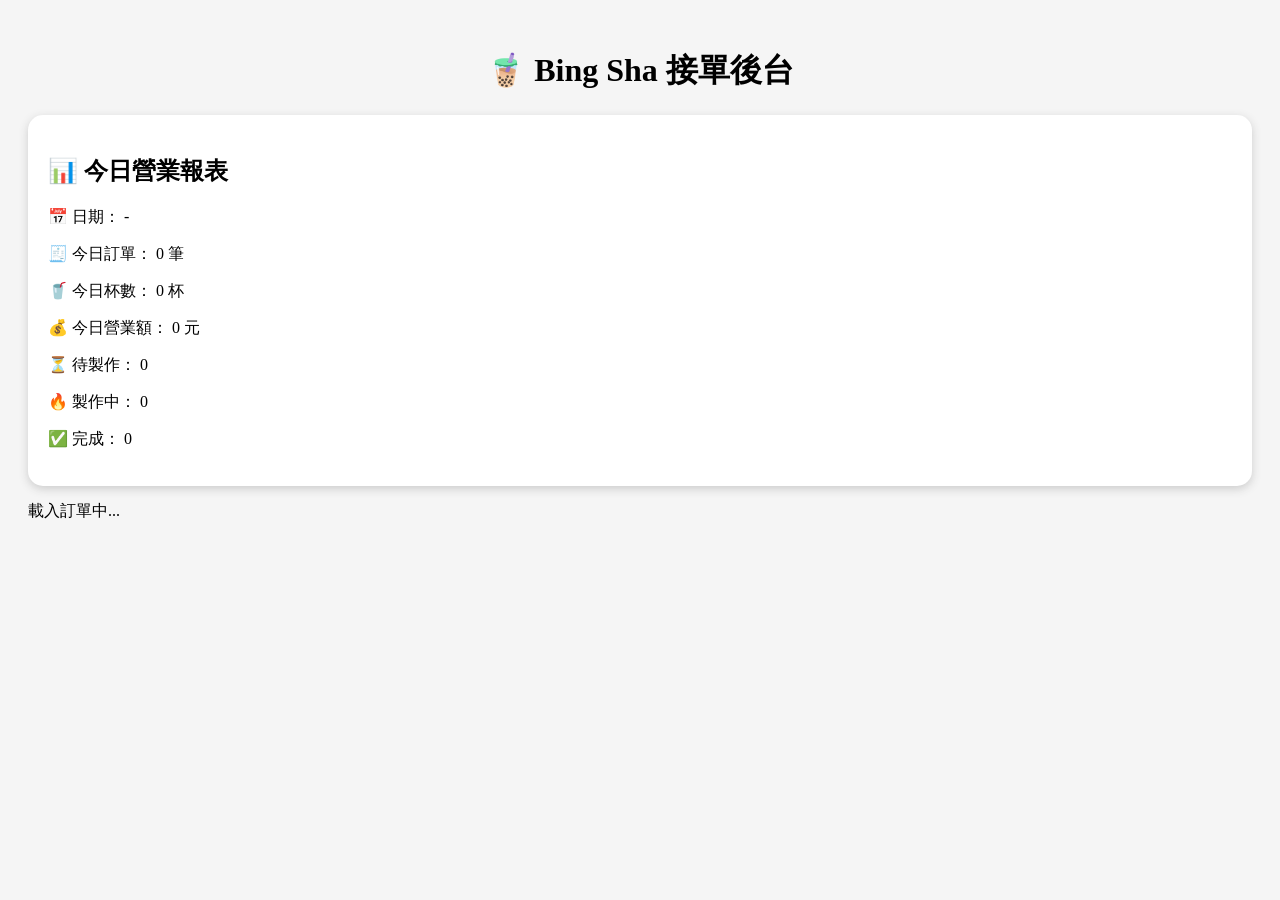
==== admin.html @ 36b8d52b "admin.html Added today's business report section with various metrics." ====
<!DOCTYPE html>
<html lang="zh-TW">

<head>

<meta charset="UTF-8">

<meta name="viewport" content="width=device-width, initial-scale=1.0">

<title>Bing Sha 接單後台</title>

<style>

  .new-order{

animation:newOrder 0.8s infinite;

border:3px solid #ff9800;

}


@keyframes newOrder{


0%{

transform:scale(1);

}


50%{

transform:scale(1.05);

}


100%{

transform:scale(1);

}


}


.badge{

display:inline-block;

background:#ff5722;

color:white;

padding:5px 10px;

border-radius:20px;

font-weight:bold;

animation:blink 0.5s infinite;

}


@keyframes blink{


50%{

opacity:0.3;

}


}

body{

font-family:"Microsoft JhengHei";

background:#f5f5f5;

padding:20px;

}


h1{

text-align:center;

}


.order{

background:white;

border-radius:15px;

padding:20px;

margin-bottom:15px;

box-shadow:0 3px 10px #ccc;

}


button{

padding:10px 15px;

border:0;

border-radius:10px;

margin:5px;

cursor:pointer;

}


.start{

background:#ffc107;

}


.finish{

background:#4caf50;

color:white;

}


</style>

</head>


<body>


<h1>🧋 Bing Sha 接單後台</h1>


<!-- 今日報表 -->

<div class="order">

<h2>📊 今日營業報表</h2>


<p>
📅 日期：
<span id="reportDate">-</span>
</p>


<p>
🧾 今日訂單：
<span id="reportOrders">0</span> 筆
</p>


<p>
🥤 今日杯數：
<span id="reportCups">0</span> 杯
</p>


<p>
💰 今日營業額：
<span id="reportSales">0</span> 元
</p>


<p>
⏳ 待製作：
<span id="reportPending">0</span>
</p>


<p>
🔥 製作中：
<span id="reportMaking">0</span>
</p>


<p>
✅ 完成：
<span id="reportDone">0</span>
</p>


</div>



<div id="orders">

載入訂單中...

</div>


<audio id="ding" src="ding.mp3"></audio>



<script src="admin.js"></script>


</body>

</html>
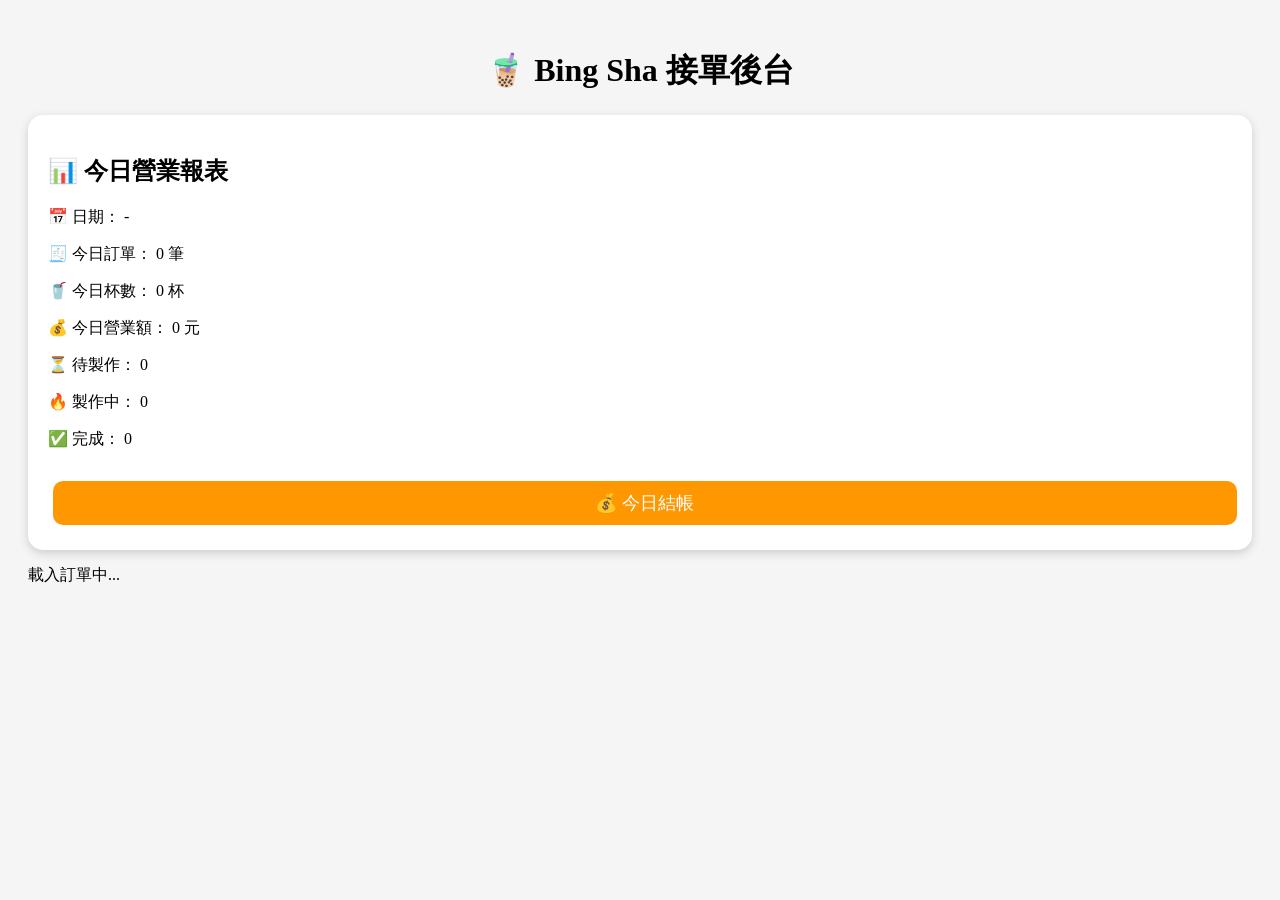
==== commit 752d7ed7: "admin.html" ====
--- a/admin.html
+++ b/admin.html
@@ -9,9 +9,11 @@
 
 <title>Bing Sha 接單後台</title>
 
+
 <style>
 
-  .new-order{
+
+.new-order{
 
 animation:newOrder 0.8s infinite;
 
@@ -20,6 +22,7 @@
 }
 
 
+
 @keyframes newOrder{
 
 
@@ -47,6 +50,8 @@
 }
 
 
+
+
 .badge{
 
 display:inline-block;
@@ -66,6 +71,7 @@
 }
 
 
+
 @keyframes blink{
 
 
@@ -78,6 +84,9 @@
 
 }
 
+
+
+
 body{
 
 font-family:"Microsoft JhengHei";
@@ -89,6 +98,7 @@
 }
 
 
+
 h1{
 
 text-align:center;
@@ -96,6 +106,7 @@
 }
 
 
+
 .order{
 
 background:white;
@@ -111,8 +122,12 @@
 }
 
 
+
+
 button{
 
+width:auto;
+
 padding:10px 15px;
 
 border:0;
@@ -123,7 +138,11 @@
 
 cursor:pointer;
 
-}
+font-size:16px;
+
+}
+
+
 
 
 .start{
@@ -133,6 +152,8 @@
 }
 
 
+
+
 .finish{
 
 background:#4caf50;
@@ -142,70 +163,155 @@
 }
 
 
+
+
+.checkout{
+
+background:#ff9800;
+
+color:white;
+
+width:100%;
+
+font-size:18px;
+
+margin-top:15px;
+
+}
+
+
+
 </style>
 
+
 </head>
 
 
+
 <body>
 
 
+
 <h1>🧋 Bing Sha 接單後台</h1>
 
 
+
+
+
 <!-- 今日報表 -->
 
 <div class="order">
 
+
 <h2>📊 今日營業報表</h2>
 
 
-<p>
+
+<p>
+
 📅 日期：
+
 <span id="reportDate">-</span>
-</p>
-
-
-<p>
+
+</p>
+
+
+
+
+<p>
+
 🧾 今日訂單：
-<span id="reportOrders">0</span> 筆
-</p>
-
-
-<p>
+
+<span id="reportOrders">0</span>
+
+筆
+
+</p>
+
+
+
+
+<p>
+
 🥤 今日杯數：
-<span id="reportCups">0</span> 杯
-</p>
-
-
-<p>
+
+<span id="reportCups">0</span>
+
+杯
+
+</p>
+
+
+
+
+<p>
+
 💰 今日營業額：
-<span id="reportSales">0</span> 元
-</p>
-
-
-<p>
+
+<span id="reportSales">0</span>
+
+元
+
+</p>
+
+
+
+
+<p>
+
 ⏳ 待製作：
+
 <span id="reportPending">0</span>
-</p>
-
-
-<p>
+
+</p>
+
+
+
+
+<p>
+
 🔥 製作中：
+
 <span id="reportMaking">0</span>
-</p>
-
-
-<p>
+
+</p>
+
+
+
+
+<p>
+
 ✅ 完成：
+
 <span id="reportDone">0</span>
-</p>
+
+</p>
+
+
+
+
+<!-- 今日結帳 -->
+
+<button 
+class="checkout"
+onclick="checkoutToday()">
+
+💰 今日結帳
+
+</button>
+
 
 
 </div>
 
 
 
+
+
+
+
+<!-- 訂單區 -->
+
 <div id="orders">
 
 載入訂單中...
@@ -213,6 +319,9 @@
 </div>
 
 
+
+
+
 <audio id="ding" src="ding.mp3"></audio>
 
 
@@ -220,6 +329,7 @@
 <script src="admin.js"></script>
 
 
+
 </body>
 
 </html>
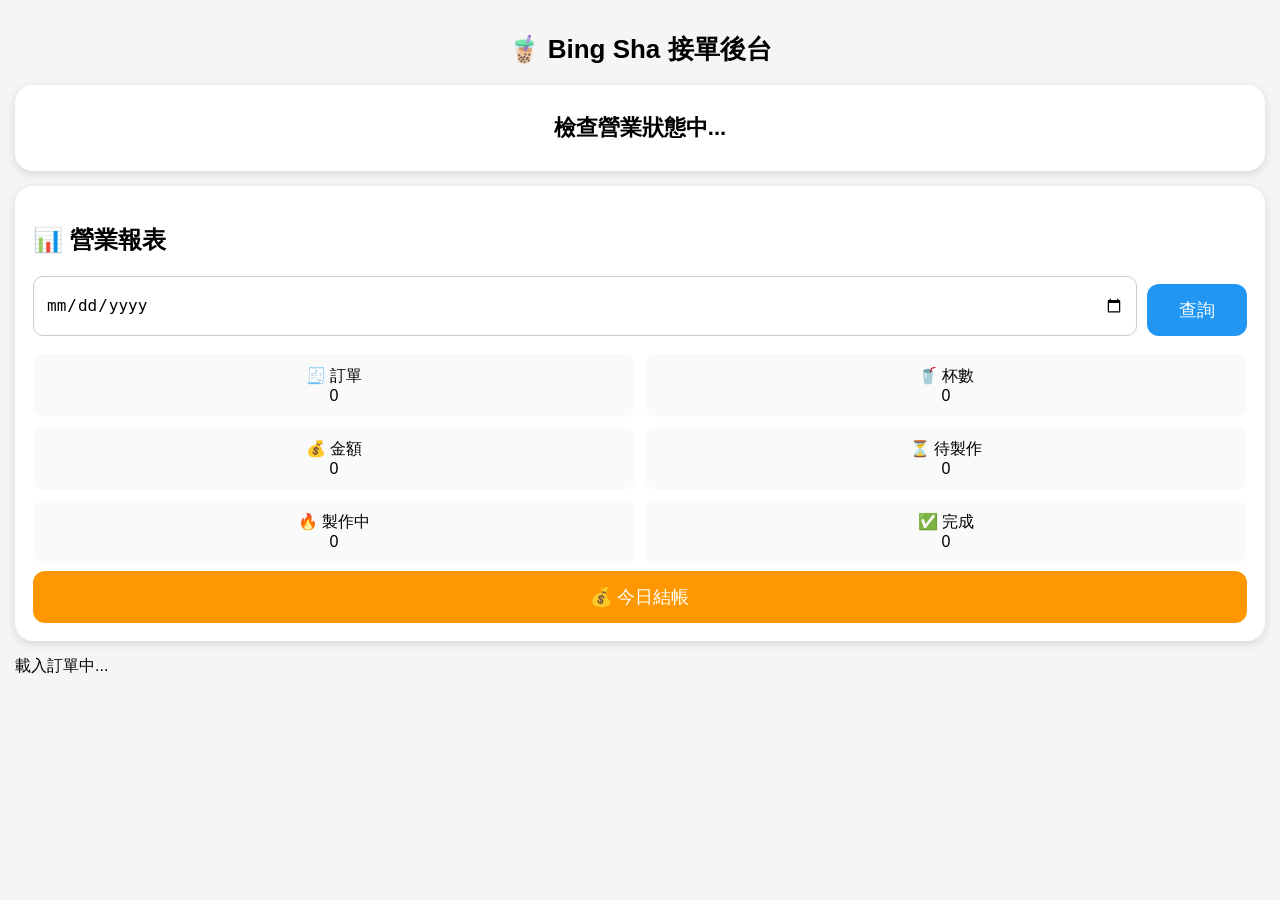
==== commit 429cef56: "admin.html" ====
--- a/admin.html
+++ b/admin.html
@@ -13,12 +13,118 @@
 <style>
 
 
+*{
+box-sizing:border-box;
+}
+
+
+body{
+
+font-family:
+"Microsoft JhengHei",
+Arial,
+sans-serif;
+
+background:#f5f5f5;
+
+padding:15px;
+
+margin:0;
+
+}
+
+
+
+h1{
+
+text-align:center;
+
+font-size:26px;
+
+}
+
+
+
+
+.box{
+
+background:white;
+
+border-radius:18px;
+
+padding:18px;
+
+margin-bottom:15px;
+
+box-shadow:
+0 3px 10px rgba(0,0,0,0.12);
+
+}
+
+
+
+
+.status{
+
+font-size:22px;
+
+font-weight:bold;
+
+text-align:center;
+
+padding:10px;
+
+border-radius:15px;
+
+}
+
+
+
+.open{
+
+background:#d8ffd8;
+
+color:#198754;
+
+}
+
+
+
+.close{
+
+background:#ffd9d9;
+
+color:#dc3545;
+
+}
+
+
+
+.order{
+
+
+background:white;
+
+border-radius:18px;
+
+padding:18px;
+
+margin-bottom:15px;
+
+box-shadow:
+0 3px 10px rgba(0,0,0,0.12);
+
+
+}
+
+
+
 .new-order{
 
+border:3px solid #ff9800;
+
 animation:newOrder 0.8s infinite;
 
-border:3px solid #ff9800;
-
 }
 
 
@@ -26,28 +132,15 @@
 @keyframes newOrder{
 
 
-0%{
-
-transform:scale(1);
-
-}
-
-
 50%{
 
-transform:scale(1.05);
-
-}
-
-
-100%{
-
-transform:scale(1);
-
-}
-
-
-}
+transform:scale(1.03);
+
+}
+
+
+}
+
 
 
 
@@ -60,122 +153,165 @@
 
 color:white;
 
-padding:5px 10px;
+padding:6px 12px;
 
 border-radius:20px;
 
 font-weight:bold;
 
-animation:blink 0.5s infinite;
-
-}
-
-
-
-@keyframes blink{
-
-
-50%{
-
-opacity:0.3;
-
-}
-
-
-}
-
-
-
-
-body{
-
-font-family:"Microsoft JhengHei";
-
-background:#f5f5f5;
-
-padding:20px;
-
-}
+}
+
+
+
+button{
+
+
+width:100%;
+
+padding:14px;
+
+margin-top:8px;
+
+border:0;
+
+border-radius:12px;
+
+font-size:18px;
+
+}
+
+
+
+.start{
+
+background:#ffc107;
+
+}
+
+
+
+.finish{
+
+background:#4caf50;
+
+color:white;
+
+}
+
+
+
+.checkout{
+
+background:#ff9800;
+
+color:white;
+
+}
+
+
+
+.search{
+
+display:flex;
+
+gap:10px;
+
+}
+
+
+
+.search input{
+
+
+flex:1;
+
+padding:12px;
+
+font-size:16px;
+
+border-radius:10px;
+
+border:1px solid #ccc;
+
+
+}
+
+
+
+.search button{
+
+
+width:100px;
+
+background:#2196f3;
+
+color:white;
+
+
+}
+
+
+
+
+.report-grid{
+
+
+display:grid;
+
+grid-template-columns:1fr 1fr;
+
+gap:10px;
+
+
+}
+
+
+
+.report-item{
+
+
+background:#fafafa;
+
+padding:12px;
+
+border-radius:12px;
+
+text-align:center;
+
+
+}
+
+
+
+
+@media(max-width:600px){
 
 
 
 h1{
 
-text-align:center;
-
-}
-
-
-
-.order{
-
-background:white;
-
-border-radius:15px;
-
-padding:20px;
-
-margin-bottom:15px;
-
-box-shadow:0 3px 10px #ccc;
-
-}
-
-
-
-
-button{
-
-width:auto;
-
-padding:10px 15px;
-
-border:0;
-
-border-radius:10px;
-
-margin:5px;
-
-cursor:pointer;
-
-font-size:16px;
-
-}
-
-
-
-
-.start{
-
-background:#ffc107;
-
-}
-
-
-
-
-.finish{
-
-background:#4caf50;
-
-color:white;
-
-}
-
-
-
-
-.checkout{
-
-background:#ff9800;
-
-color:white;
-
-width:100%;
-
-font-size:18px;
-
-margin-top:15px;
+font-size:24px;
+
+}
+
+
+
+.report-grid{
+
+
+grid-template-columns:1fr 1fr;
+
+
+}
+
+
+
+.order h2{
+
+font-size:22px;
+
+}
+
 
 }
 
@@ -192,108 +328,174 @@
 
 
 
-<h1>🧋 Bing Sha 接單後台</h1>
-
-
-
-
-
-<!-- 今日報表 -->
-
-<div class="order">
-
-
-<h2>📊 今日營業報表</h2>
-
-
-
-<p>
-
-📅 日期：
-
-<span id="reportDate">-</span>
-
-</p>
-
-
-
-
-<p>
-
-🧾 今日訂單：
-
-<span id="reportOrders">0</span>
-
-筆
-
-</p>
-
-
-
-
-<p>
-
-🥤 今日杯數：
-
-<span id="reportCups">0</span>
-
-杯
-
-</p>
-
-
-
-
-<p>
-
-💰 今日營業額：
-
-<span id="reportSales">0</span>
-
-元
-
-</p>
-
-
-
-
-<p>
-
-⏳ 待製作：
-
-<span id="reportPending">0</span>
-
-</p>
-
-
-
-
-<p>
-
-🔥 製作中：
-
-<span id="reportMaking">0</span>
-
-</p>
-
-
-
-
-<p>
-
-✅ 完成：
-
-<span id="reportDone">0</span>
-
-</p>
-
-
-
-
-<!-- 今日結帳 -->
-
-<button 
+<h1>
+
+🧋 Bing Sha 接單後台
+
+</h1>
+
+
+
+
+
+<!-- 營業狀態 -->
+
+<div class="box">
+
+
+<div id="businessStatus"
+
+class="status">
+
+檢查營業狀態中...
+
+</div>
+
+
+</div>
+
+
+
+
+
+
+
+<!-- 報表 -->
+
+
+<div class="box">
+
+
+<h2>
+📊 營業報表
+</h2>
+
+
+
+<div class="search">
+
+
+<input
+
+type="date"
+
+id="reportDateInput">
+
+
+<button onclick="searchReport()">
+
+查詢
+
+</button>
+
+
+</div>
+
+
+
+
+
+<br>
+
+
+
+<div class="report-grid">
+
+
+<div class="report-item">
+
+🧾 訂單
+
+<br>
+
+<span id="reportOrders">
+0
+</span>
+
+</div>
+
+
+
+<div class="report-item">
+
+🥤 杯數
+
+<br>
+
+<span id="reportCups">
+0
+</span>
+
+</div>
+
+
+
+
+<div class="report-item">
+
+💰 金額
+
+<br>
+
+<span id="reportSales">
+0
+</span>
+
+</div>
+
+
+
+
+<div class="report-item">
+
+⏳ 待製作
+
+<br>
+
+<span id="reportPending">
+0
+</span>
+
+</div>
+
+
+
+<div class="report-item">
+
+🔥 製作中
+
+<br>
+
+<span id="reportMaking">
+0
+</span>
+
+</div>
+
+
+
+<div class="report-item">
+
+✅ 完成
+
+<br>
+
+<span id="reportDone">
+0
+</span>
+
+</div>
+
+
+
+</div>
+
+
+
+<button
+
 class="checkout"
+
 onclick="checkoutToday()">
 
 💰 今日結帳
@@ -310,26 +512,38 @@
 
 
 
-<!-- 訂單區 -->
+
+<!-- 訂單 -->
 
 <div id="orders">
 
+
 載入訂單中...
 
-</div>
-
-
-
-
-
-<audio id="ding" src="ding.mp3"></audio>
+
+</div>
+
+
+
+
+
+
+
+<audio
+
+id="ding"
+
+src="ding.mp3">
+
+</audio>
+
+
 
 
 
 <script src="admin.js"></script>
 
 
-
 </body>
 
 </html>
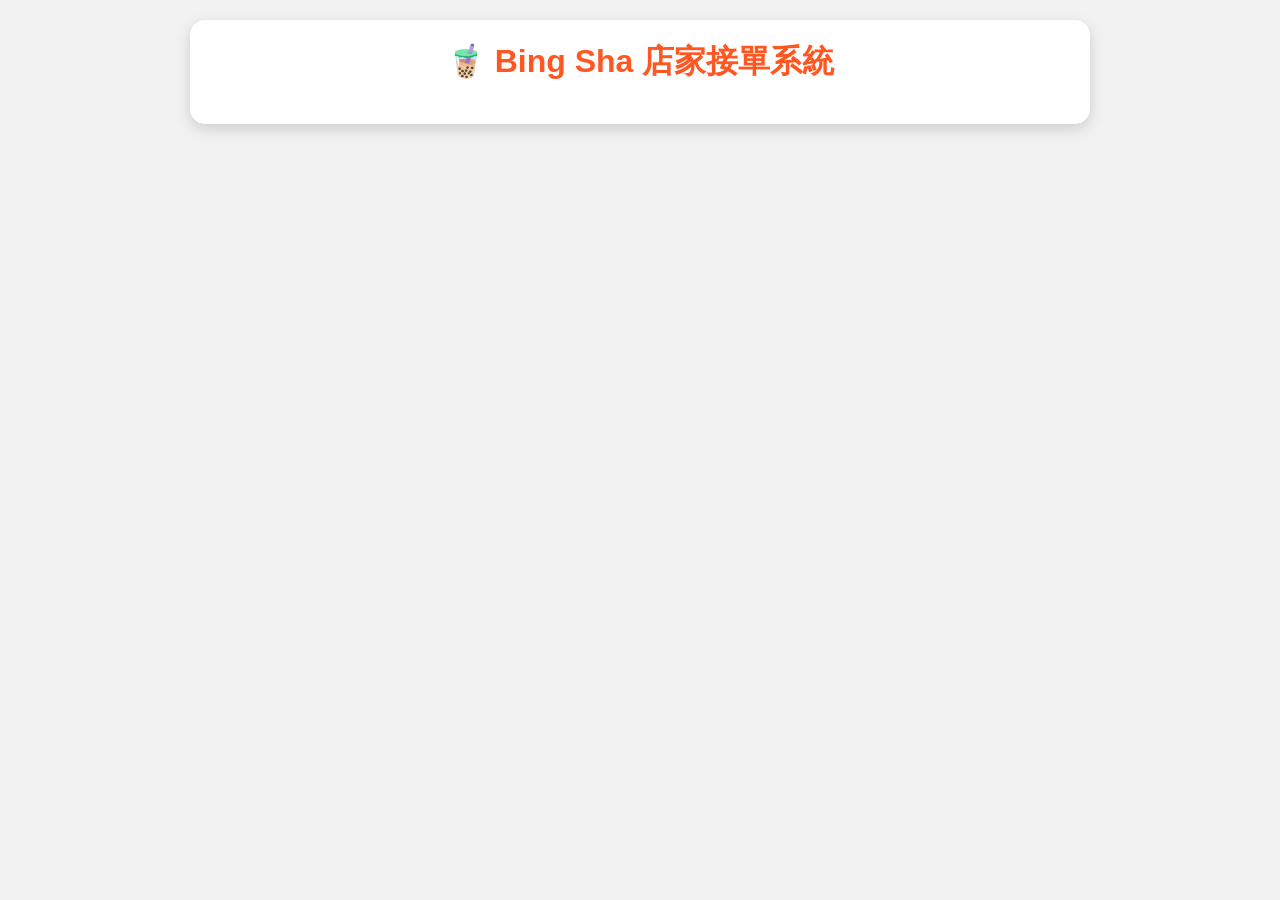
==== commit dc1cee42: "admin.html" ====
--- a/admin.html
+++ b/admin.html
@@ -7,543 +7,268 @@
 
 <meta name="viewport" content="width=device-width, initial-scale=1.0">
 
-<title>Bing Sha 接單後台</title>
-
+<title>Bing Sha 店家接單後台</title>
+
+<link rel="stylesheet" href="style.css">
 
 <style>
 
-
-*{
-box-sizing:border-box;
-}
-
-
 body{
 
-font-family:
-"Microsoft JhengHei",
-Arial,
-sans-serif;
-
-background:#f5f5f5;
-
-padding:15px;
-
-margin:0;
-
-}
-
-
+background:#f2f2f2;
+
+}
+
+.container{
+
+max-width:900px;
+
+margin:auto;
+
+padding:20px;
+
+}
 
 h1{
 
 text-align:center;
 
-font-size:26px;
-
-}
-
-
-
-
-.box{
+margin-bottom:20px;
+
+color:#ff5722;
+
+}
+
+#orders{
+
+display:grid;
+
+grid-template-columns:repeat(auto-fit,minmax(300px,1fr));
+
+gap:20px;
+
+}
+
+.order{
+
+background:#fff;
+
+border-radius:12px;
+
+padding:18px;
+
+box-shadow:0 4px 10px rgba(0,0,0,.15);
+
+position:relative;
+
+transition:.25s;
+
+}
+
+.order:hover{
+
+transform:translateY(-3px);
+
+}
+
+.order h2{
+
+margin-bottom:10px;
+
+color:#ff5722;
+
+}
+
+.order p{
+
+margin:8px 0;
+
+font-size:16px;
+
+}
+
+.start{
+
+width:100%;
+
+padding:12px;
+
+margin-top:10px;
+
+background:#2196F3;
+
+color:white;
+
+border:none;
+
+border-radius:8px;
+
+font-size:16px;
+
+cursor:pointer;
+
+}
+
+.finish{
+
+width:100%;
+
+padding:12px;
+
+margin-top:10px;
+
+background:#4CAF50;
+
+color:white;
+
+border:none;
+
+border-radius:8px;
+
+font-size:16px;
+
+cursor:pointer;
+
+}
+
+.start:hover{
+
+background:#1976D2;
+
+}
+
+.finish:hover{
+
+background:#388E3C;
+
+}
+
+.badge{
+
+position:absolute;
+
+top:-10px;
+
+right:-10px;
+
+background:red;
+
+color:white;
+
+padding:6px 12px;
+
+border-radius:20px;
+
+font-size:14px;
+
+font-weight:bold;
+
+animation:blink .8s infinite;
+
+}
+
+@keyframes blink{
+
+0%{
+
+transform:scale(1);
+
+}
+
+50%{
+
+transform:scale(1.2);
+
+}
+
+100%{
+
+transform:scale(1);
+
+}
+
+}
+
+.new-order{
+
+animation:flash .6s ease 4;
+
+}
+
+@keyframes flash{
+
+0%{
+
+background:#fff59d;
+
+}
+
+100%{
 
 background:white;
 
-border-radius:18px;
-
-padding:18px;
-
-margin-bottom:15px;
-
-box-shadow:
-0 3px 10px rgba(0,0,0,0.12);
-
-}
-
-
-
+}
+
+}
 
 .status{
 
-font-size:22px;
+display:inline-block;
+
+padding:5px 12px;
+
+border-radius:15px;
 
 font-weight:bold;
 
-text-align:center;
-
-padding:10px;
-
-border-radius:15px;
-
-}
-
-
-
-.open{
-
-background:#d8ffd8;
-
-color:#198754;
-
-}
-
-
-
-.close{
-
-background:#ffd9d9;
-
-color:#dc3545;
-
-}
-
-
-
-.order{
-
-
-background:white;
-
-border-radius:18px;
-
-padding:18px;
-
-margin-bottom:15px;
-
-box-shadow:
-0 3px 10px rgba(0,0,0,0.12);
-
-
-}
-
-
-
-.new-order{
-
-border:3px solid #ff9800;
-
-animation:newOrder 0.8s infinite;
-
-}
-
-
-
-@keyframes newOrder{
-
-
-50%{
-
-transform:scale(1.03);
-
-}
-
-
-}
-
-
-
-
-
-.badge{
-
-display:inline-block;
-
-background:#ff5722;
-
-color:white;
-
-padding:6px 12px;
-
-border-radius:20px;
-
-font-weight:bold;
-
-}
-
-
-
-button{
-
-
-width:100%;
-
-padding:14px;
-
-margin-top:8px;
-
-border:0;
-
-border-radius:12px;
-
-font-size:18px;
-
-}
-
-
-
-.start{
-
-background:#ffc107;
-
-}
-
-
-
-.finish{
-
-background:#4caf50;
-
-color:white;
-
-}
-
-
-
-.checkout{
-
-background:#ff9800;
-
-color:white;
-
-}
-
-
-
-.search{
-
-display:flex;
-
-gap:10px;
-
-}
-
-
-
-.search input{
-
-
-flex:1;
-
-padding:12px;
-
-font-size:16px;
-
-border-radius:10px;
-
-border:1px solid #ccc;
-
-
-}
-
-
-
-.search button{
-
-
-width:100px;
-
-background:#2196f3;
-
-color:white;
-
-
-}
-
-
-
-
-.report-grid{
-
-
-display:grid;
-
-grid-template-columns:1fr 1fr;
-
-gap:10px;
-
-
-}
-
-
-
-.report-item{
-
-
-background:#fafafa;
-
-padding:12px;
-
-border-radius:12px;
-
-text-align:center;
-
-
-}
-
-
-
-
-@media(max-width:600px){
-
-
-
-h1{
-
-font-size:24px;
-
-}
-
-
-
-.report-grid{
-
-
-grid-template-columns:1fr 1fr;
-
-
-}
-
-
-
-.order h2{
-
-font-size:22px;
-
-}
-
-
-}
-
-
+}
+
+.wait{
+
+background:#FFE082;
+
+}
+
+.making{
+
+background:#90CAF9;
+
+}
+
+.done{
+
+background:#A5D6A7;
+
+}
 
 </style>
 
-
 </head>
 
-
-
 <body>
 
-
+<div class="container">
 
 <h1>
 
-🧋 Bing Sha 接單後台
+🧋 Bing Sha 店家接單系統
 
 </h1>
 
-
-
-
-
-<!-- 營業狀態 -->
-
-<div class="box">
-
-
-<div id="businessStatus"
-
-class="status">
-
-檢查營業狀態中...
+<div id="orders">
 
 </div>
 
-
 </div>
 
-
-
-
-
-
-
-<!-- 報表 -->
-
-
-<div class="box">
-
-
-<h2>
-📊 營業報表
-</h2>
-
-
-
-<div class="search">
-
-
-<input
-
-type="date"
-
-id="reportDateInput">
-
-
-<button onclick="searchReport()">
-
-查詢
-
-</button>
-
-
-</div>
-
-
-
-
-
-<br>
-
-
-
-<div class="report-grid">
-
-
-<div class="report-item">
-
-🧾 訂單
-
-<br>
-
-<span id="reportOrders">
-0
-</span>
-
-</div>
-
-
-
-<div class="report-item">
-
-🥤 杯數
-
-<br>
-
-<span id="reportCups">
-0
-</span>
-
-</div>
-
-
-
-
-<div class="report-item">
-
-💰 金額
-
-<br>
-
-<span id="reportSales">
-0
-</span>
-
-</div>
-
-
-
-
-<div class="report-item">
-
-⏳ 待製作
-
-<br>
-
-<span id="reportPending">
-0
-</span>
-
-</div>
-
-
-
-<div class="report-item">
-
-🔥 製作中
-
-<br>
-
-<span id="reportMaking">
-0
-</span>
-
-</div>
-
-
-
-<div class="report-item">
-
-✅ 完成
-
-<br>
-
-<span id="reportDone">
-0
-</span>
-
-</div>
-
-
-
-</div>
-
-
-
-<button
-
-class="checkout"
-
-onclick="checkoutToday()">
-
-💰 今日結帳
-
-</button>
-
-
-
-</div>
-
-
-
-
-
-
-
-
-<!-- 訂單 -->
-
-<div id="orders">
-
-
-載入訂單中...
-
-
-</div>
-
-
-
-
-
-
-
-<audio
-
-id="ding"
-
-src="ding.mp3">
+<audio id="ding" preload="auto">
+
+<source src="ding.mp3" type="audio/mpeg">
 
 </audio>
 
-
-
-
-
 <script src="admin.js"></script>
 
-
 </body>
 
 </html>
--- a/style.css
+++ b/style.css
@@ -0,0 +1,263 @@
+*{
+
+margin:0;
+
+padding:0;
+
+box-sizing:border-box;
+
+font-family:Arial,sans-serif;
+
+}
+
+body{
+
+background:#f5f5f5;
+
+padding:20px;
+
+}
+
+.container{
+
+max-width:700px;
+
+margin:auto;
+
+background:#fff;
+
+padding:20px;
+
+border-radius:15px;
+
+box-shadow:0 5px 15px rgba(0,0,0,.15);
+
+}
+
+h1{
+
+text-align:center;
+
+margin-bottom:20px;
+
+color:#ff6b35;
+
+}
+
+.menu{
+
+display:grid;
+
+grid-template-columns:repeat(auto-fit,minmax(180px,1fr));
+
+gap:15px;
+
+margin-bottom:20px;
+
+}
+
+.card{
+
+background:#fff;
+
+border:2px solid #eee;
+
+border-radius:12px;
+
+padding:15px;
+
+text-align:center;
+
+transition:.2s;
+
+}
+
+.card:hover{
+
+transform:translateY(-3px);
+
+box-shadow:0 4px 10px rgba(0,0,0,.15);
+
+}
+
+.card h3{
+
+margin-bottom:10px;
+
+}
+
+.card p{
+
+font-size:18px;
+
+font-weight:bold;
+
+color:#ff5722;
+
+margin-bottom:10px;
+
+}
+
+.card button{
+
+width:100%;
+
+padding:10px;
+
+border:none;
+
+background:#4CAF50;
+
+color:white;
+
+border-radius:8px;
+
+cursor:pointer;
+
+font-size:16px;
+
+}
+
+.card button:hover{
+
+background:#388E3C;
+
+}
+
+#cart{
+
+margin-top:10px;
+
+margin-bottom:15px;
+
+}
+
+.cart-item{
+
+display:flex;
+
+justify-content:space-between;
+
+align-items:center;
+
+padding:10px;
+
+margin-bottom:8px;
+
+background:#fafafa;
+
+border-radius:8px;
+
+}
+
+.qty{
+
+display:flex;
+
+align-items:center;
+
+gap:8px;
+
+}
+
+.qty button{
+
+width:28px;
+
+height:28px;
+
+border:none;
+
+border-radius:50%;
+
+background:#2196F3;
+
+color:white;
+
+cursor:pointer;
+
+font-weight:bold;
+
+}
+
+.qty button:hover{
+
+background:#1976D2;
+
+}
+
+#total{
+
+margin:20px 0;
+
+text-align:right;
+
+color:#d32f2f;
+
+}
+
+#submitBtn{
+
+width:100%;
+
+padding:15px;
+
+border:none;
+
+border-radius:10px;
+
+background:#ff5722;
+
+color:white;
+
+font-size:18px;
+
+cursor:pointer;
+
+}
+
+#submitBtn:hover{
+
+background:#e64a19;
+
+}
+
+#submitBtn:disabled{
+
+background:#999;
+
+cursor:not-allowed;
+
+}
+
+#result{
+
+margin-top:20px;
+
+padding:15px;
+
+background:#E8F5E9;
+
+border-radius:10px;
+
+text-align:center;
+
+font-size:18px;
+
+font-weight:bold;
+
+color:#2E7D32;
+
+word-break:break-all;
+
+}
+
+@media(max-width:600px){
+
+.menu{
+
+grid-template-columns:1fr;
+
+}
+
+}
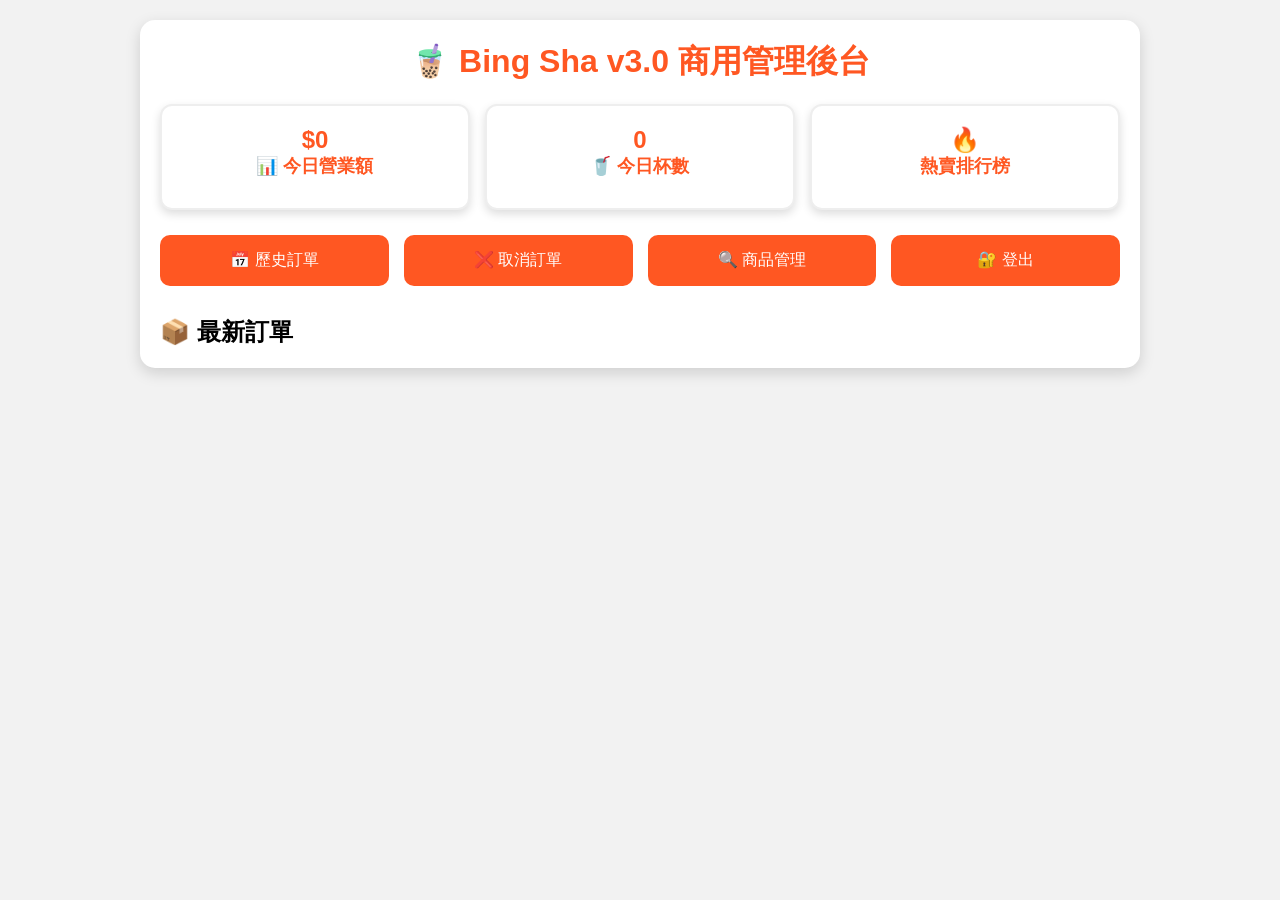
==== commit 96082c75: "admin.html" ====
--- a/admin.html
+++ b/admin.html
@@ -4,271 +4,309 @@
 <head>
 
 <meta charset="UTF-8">
-
 <meta name="viewport" content="width=device-width, initial-scale=1.0">
 
-<title>Bing Sha 店家接單後台</title>
+<title>Bing Sha v3.0 商用管理後台</title>
 
 <link rel="stylesheet" href="style.css">
 
 <style>
 
 body{
-
-background:#f2f2f2;
-
+    background:#f2f2f2;
 }
 
 .container{
-
-max-width:900px;
-
-margin:auto;
-
+    max-width:1000px;
+    margin:auto;
+    padding:20px;
+}
+
+h1{
+    text-align:center;
+    color:#ff5722;
+}
+
+
+/* Dashboard */
+
+.dashboard{
+
+display:grid;
+grid-template-columns:repeat(auto-fit,minmax(200px,1fr));
+gap:15px;
+margin-bottom:25px;
+
+}
+
+
+.card{
+
+background:white;
 padding:20px;
-
-}
-
-h1{
-
+border-radius:12px;
+box-shadow:0 4px 10px #ddd;
 text-align:center;
 
-margin-bottom:20px;
+}
+
+
+.card h2{
 
 color:#ff5722;
 
 }
 
+
+/* 功能 */
+
+.menu{
+
+display:grid;
+grid-template-columns:repeat(auto-fit,minmax(180px,1fr));
+gap:15px;
+margin-bottom:30px;
+
+}
+
+
+.menu button{
+
+padding:15px;
+border:none;
+border-radius:10px;
+font-size:16px;
+cursor:pointer;
+background:#ff5722;
+color:white;
+
+}
+
+
+/* 訂單 */
+
+
 #orders{
 
 display:grid;
-
 grid-template-columns:repeat(auto-fit,minmax(300px,1fr));
-
 gap:20px;
 
 }
 
+
 .order{
 
-background:#fff;
-
+background:white;
+padding:18px;
 border-radius:12px;
-
-padding:18px;
-
 box-shadow:0 4px 10px rgba(0,0,0,.15);
 
-position:relative;
-
-transition:.25s;
-
-}
-
-.order:hover{
-
-transform:translateY(-3px);
-
-}
+}
+
 
 .order h2{
 
-margin-bottom:10px;
-
 color:#ff5722;
 
 }
 
-.order p{
-
-margin:8px 0;
-
-font-size:16px;
-
-}
+
+button{
+
+cursor:pointer;
+
+}
+
 
 .start{
 
+background:#2196F3;
+color:white;
+border:0;
+padding:12px;
 width:100%;
-
+border-radius:8px;
+margin-top:8px;
+
+}
+
+
+.finish{
+
+background:#4CAF50;
+color:white;
+border:0;
 padding:12px;
-
-margin-top:10px;
-
-background:#2196F3;
-
-color:white;
-
-border:none;
-
+width:100%;
 border-radius:8px;
-
-font-size:16px;
-
-cursor:pointer;
-
-}
-
-.finish{
-
+margin-top:8px;
+
+}
+
+
+.cancel{
+
+background:#f44336;
+color:white;
+border:0;
+padding:12px;
 width:100%;
-
+border-radius:8px;
+margin-top:8px;
+
+}
+
+
+.call{
+
+background:#9C27B0;
+color:white;
+border:0;
 padding:12px;
-
-margin-top:10px;
-
-background:#4CAF50;
-
-color:white;
-
-border:none;
-
+width:100%;
 border-radius:8px;
-
-font-size:16px;
-
-cursor:pointer;
-
-}
-
-.start:hover{
-
-background:#1976D2;
-
-}
-
-.finish:hover{
-
-background:#388E3C;
-
-}
-
-.badge{
-
-position:absolute;
-
-top:-10px;
-
-right:-10px;
-
-background:red;
-
-color:white;
-
-padding:6px 12px;
-
-border-radius:20px;
-
-font-size:14px;
-
-font-weight:bold;
-
-animation:blink .8s infinite;
-
-}
-
-@keyframes blink{
-
-0%{
-
-transform:scale(1);
-
-}
-
-50%{
-
-transform:scale(1.2);
-
-}
-
-100%{
-
-transform:scale(1);
-
-}
-
-}
-
-.new-order{
-
-animation:flash .6s ease 4;
-
-}
-
-@keyframes flash{
-
-0%{
-
-background:#fff59d;
-
-}
-
-100%{
-
-background:white;
-
-}
-
-}
-
-.status{
-
-display:inline-block;
-
-padding:5px 12px;
-
-border-radius:15px;
-
-font-weight:bold;
-
-}
-
-.wait{
-
-background:#FFE082;
-
-}
-
-.making{
-
-background:#90CAF9;
-
-}
-
-.done{
-
-background:#A5D6A7;
-
-}
+margin-top:8px;
+
+}
+
 
 </style>
 
 </head>
 
+
 <body>
 
+
 <div class="container">
 
+
 <h1>
-
-🧋 Bing Sha 店家接單系統
-
+🧋 Bing Sha v3.0 商用管理後台
 </h1>
 
+
+
+<!-- 營業數據 -->
+
+<div class="dashboard">
+
+
+<div class="card">
+
+<h2 id="todayMoney">
+$0
+</h2>
+
+<p>📊 今日營業額</p>
+
+</div>
+
+
+
+<div class="card">
+
+<h2 id="todayCount">
+0
+</h2>
+
+<p>🥤 今日杯數</p>
+
+</div>
+
+
+
+<div class="card">
+
+<h2>
+🔥
+</h2>
+
+<p>熱賣排行榜</p>
+
+</div>
+
+
+</div>
+
+
+
+
+<!-- 管理功能 -->
+
+
+<div class="menu">
+
+
+<button onclick="showHistory()">
+
+📅 歷史訂單
+
+</button>
+
+
+
+<button onclick="cancelMode()">
+
+❌ 取消訂單
+
+</button>
+
+
+
+<button onclick="productManage()">
+
+🔍 商品管理
+
+</button>
+
+
+
+<button onclick="logout()">
+
+🔐 登出
+
+</button>
+
+
+</div>
+
+
+
+
+
+<!-- 訂單區 -->
+
+
+<h2>
+📦 最新訂單
+</h2>
+
+
 <div id="orders">
 
 </div>
 
-</div>
-
-<audio id="ding" preload="auto">
-
-<source src="ding.mp3" type="audio/mpeg">
+
+
+</div>
+
+
+
+
+
+<audio id="ding">
+
+<source src="ding.mp3">
 
 </audio>
 
+
+
 <script src="admin.js"></script>
 
+
 </body>
 
 </html>
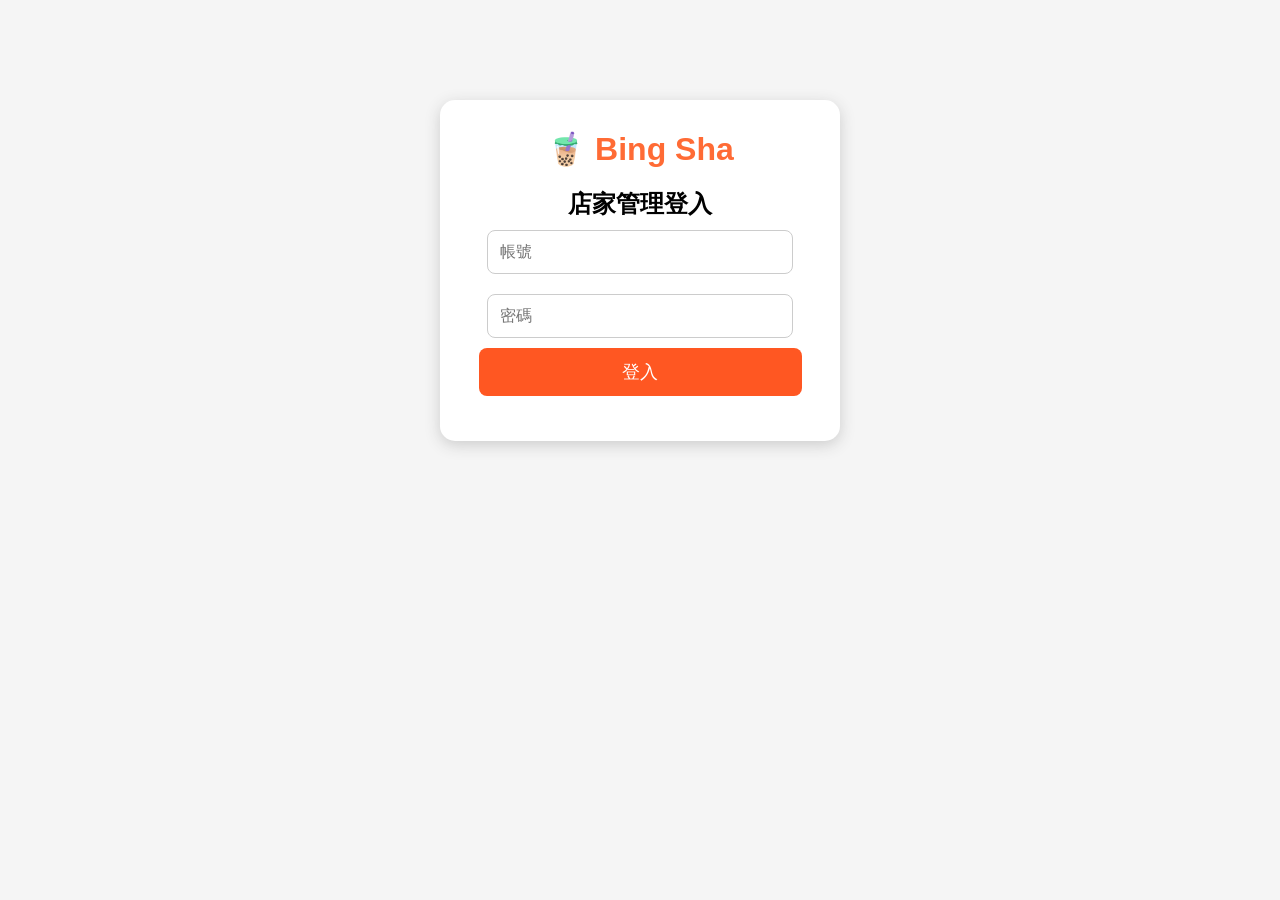
==== commit 7dfb68e9: "admin.html Redirect to login if user is not logged in." ====
--- a/admin.html
+++ b/admin.html
@@ -304,6 +304,17 @@
 
 
 
+<script>
+
+if(localStorage.getItem("shopLogin")!=="true"){
+
+location.href="login.html";
+
+}
+
+</script>
+
+
 <script src="admin.js"></script>
 
 
